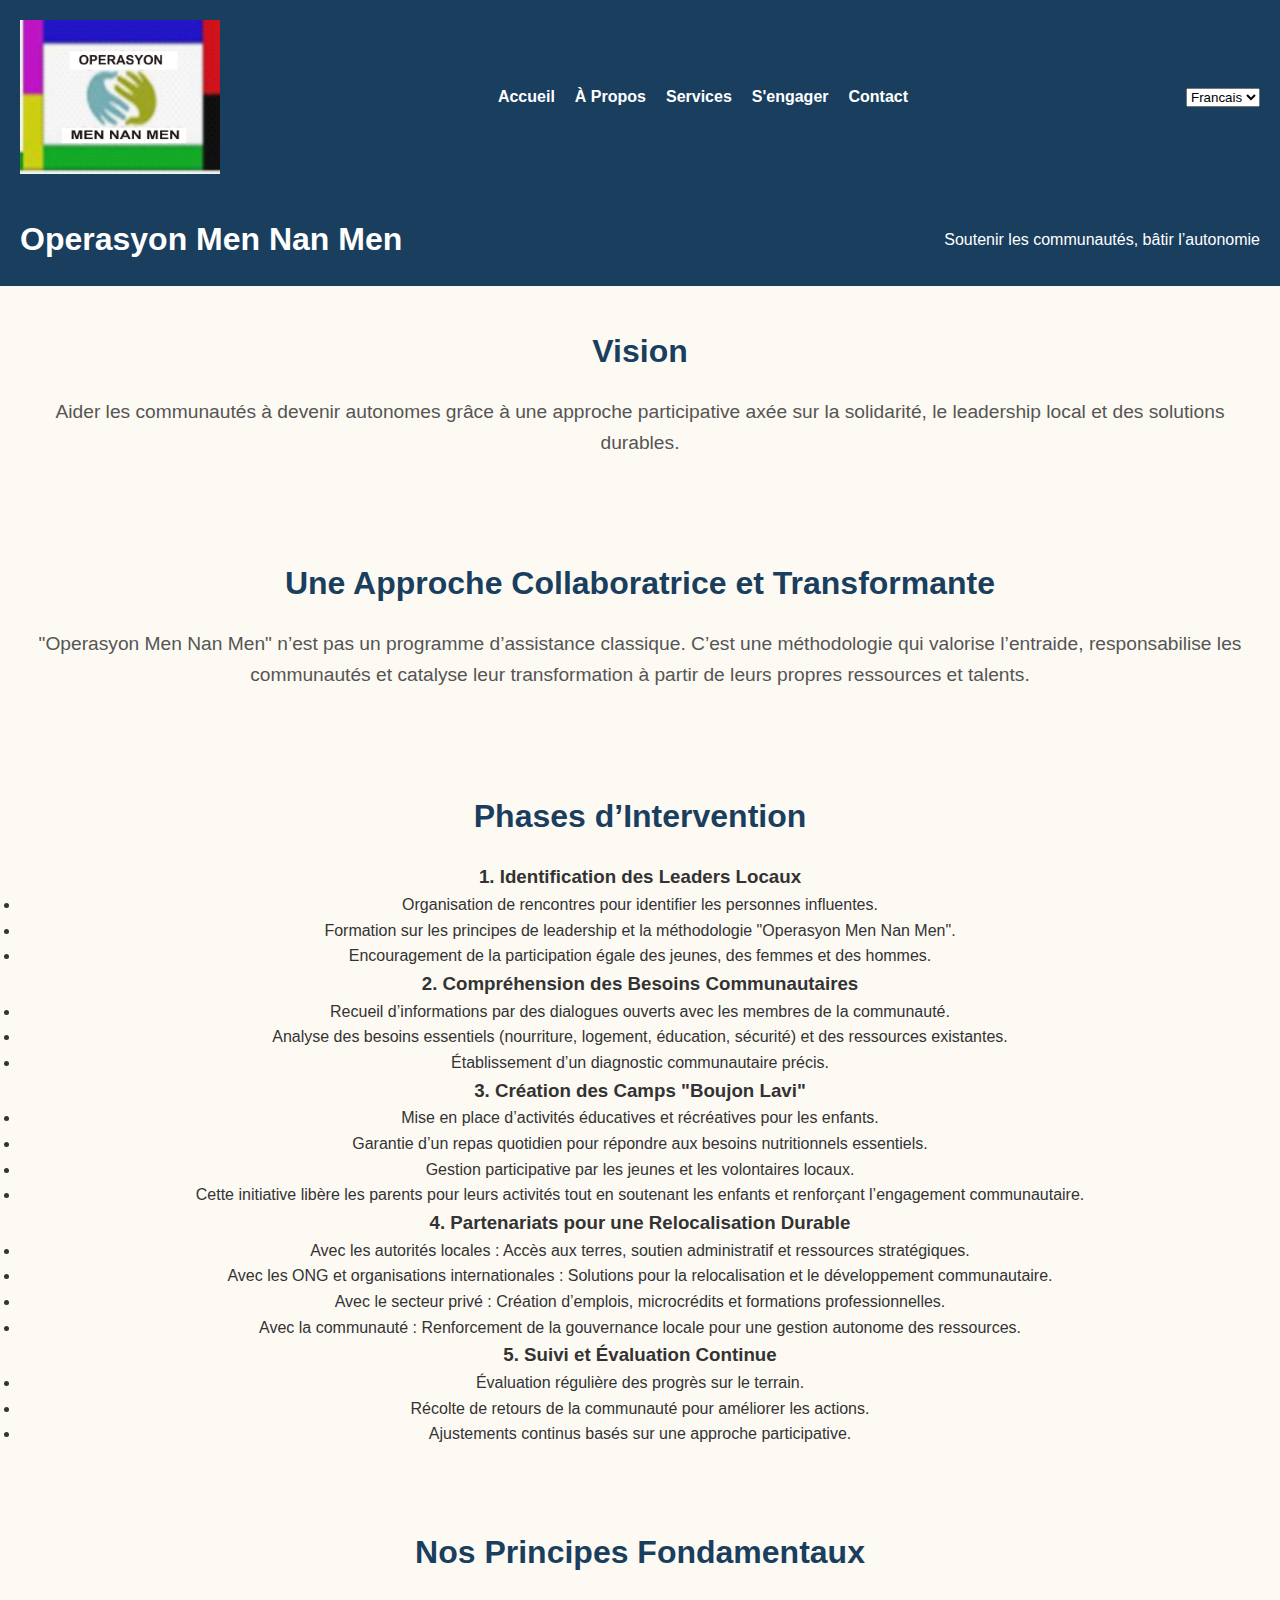
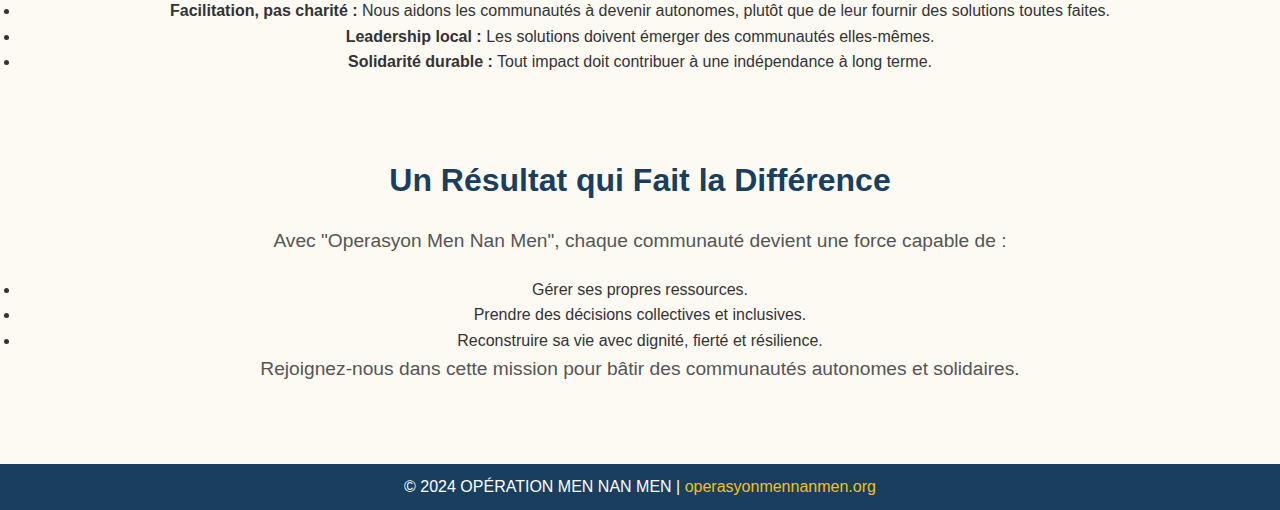
==== about-fr.html @ fc4e5a58 "Add files via upload" ====
<!DOCTYPE html>
<html lang="fr">

<head>
    <meta charset="UTF-8">
    <meta name="viewport" content="width=device-width, initial-scale=1.0">
    <title>À Propos - OPERASYION MEN NAN MEN</title>
    <link rel="stylesheet" href="styles.css">
    <link rel="icon" href="mennanmen_logo_TEXT.png">
</head>

<body>
    <header>
        <img src="LOGO MNM V0.jpg" alt="Logo OPÉRATION MEN NAN MEN">
        <nav>
            <ul>
                <li><a href="index-fr.html">Accueil</a></li>
                <li><a href="about-fr.html">À Propos</a></li>
                <li><a href="services-fr.html">Services</a></li>
                <li><a href="get_involved-fr.html">S'engager</a></li>
                <li><a href="contact-fr.html">Contact</a></li>
            </ul>
        </nav>
 <select id="languageSwitcher">
            <option value="fr" selected>Francais</option>
            <option value="ht">Kreol</option>
        </select>
    </header>

     <header>
        <h1>Operasyon Men Nan Men</h1>
        <p>Soutenir les communautés, bâtir l’autonomie</p>
    </header>

    <section>
        <h2>Vision</h2>
        <p>Aider les communautés à devenir autonomes grâce à une approche participative axée sur la solidarité, le leadership local et des solutions durables.</p>
    </section>

    <section>
        <h2>Une Approche Collaboratrice et Transformante</h2>
        <p>"Operasyon Men Nan Men" n’est pas un programme d’assistance classique. C’est une méthodologie qui valorise l’entraide, responsabilise les communautés et catalyse leur transformation à partir de leurs propres ressources et talents.</p>
    </section>

    <section>
        <h2>Phases d’Intervention</h2>

        <h3>1. Identification des Leaders Locaux</h3>
        <ul>
            <li>Organisation de rencontres pour identifier les personnes influentes.</li>
            <li>Formation sur les principes de leadership et la méthodologie "Operasyon Men Nan Men".</li>
            <li>Encouragement de la participation égale des jeunes, des femmes et des hommes.</li>
        </ul>

        <h3>2. Compréhension des Besoins Communautaires</h3>
        <ul>
            <li>Recueil d’informations par des dialogues ouverts avec les membres de la communauté.</li>
            <li>Analyse des besoins essentiels (nourriture, logement, éducation, sécurité) et des ressources existantes.</li>
            <li>Établissement d’un diagnostic communautaire précis.</li>
        </ul>

        <h3>3. Création des Camps "Boujon Lavi"</h3>
        <ul>
            <li>Mise en place d’activités éducatives et récréatives pour les enfants.</li>
            <li>Garantie d’un repas quotidien pour répondre aux besoins nutritionnels essentiels.</li>
            <li>Gestion participative par les jeunes et les volontaires locaux.</li>
<li>Cette initiative libère les parents pour leurs activités tout en soutenant les enfants et renforçant l’engagement communautaire.</li>
        </ul>

        <h3>4. Partenariats pour une Relocalisation Durable</h3>
        <ul>
            <li>Avec les autorités locales : Accès aux terres, soutien administratif et ressources stratégiques.</li>
            <li>Avec les ONG et organisations internationales : Solutions pour la relocalisation et le développement communautaire.</li>
            <li>Avec le secteur privé : Création d’emplois, microcrédits et formations professionnelles.</li>
            <li>Avec la communauté : Renforcement de la gouvernance locale pour une gestion autonome des ressources.</li>
        </ul>

        <h3>5. Suivi et Évaluation Continue</h3>
        <ul>
            <li>Évaluation régulière des progrès sur le terrain.</li>
            <li>Récolte de retours de la communauté pour améliorer les actions.</li>
            <li>Ajustements continus basés sur une approche participative.</li>
        </ul>
    </section>

    <section class="principles">
        <h2>Nos Principes Fondamentaux</h2>
        <ul>
            <li><strong>Facilitation, pas charité :</strong> Nous aidons les communautés à devenir autonomes, plutôt que de leur fournir des solutions toutes faites.</li>
            <li><strong>Leadership local :</strong> Les solutions doivent émerger des communautés elles-mêmes.</li>
            <li><strong>Solidarité durable :</strong> Tout impact doit contribuer à une indépendance à long terme.</li>
        </ul>
    </section>

    <section class="outcome">
        <h2>Un Résultat qui Fait la Différence</h2>
        <p>Avec "Operasyon Men Nan Men", chaque communauté devient une force capable de :</p>
        <ul>
            <li>Gérer ses propres ressources.</li>
            <li>Prendre des décisions collectives et inclusives.</li>
            <li>Reconstruire sa vie avec dignité, fierté et résilience.</li>
        </ul>
        <p>Rejoignez-nous dans cette mission pour bâtir des communautés autonomes et solidaires.</p>
    </section>

    <footer>
        <p>&copy; 2024 OPÉRATION MEN NAN MEN | <a href="https://operasyonmennanmen.org">operasyonmennanmen.org</a></p>
    </footer>
   <!-- Language Switcher Script -->
    <script>
        document.getElementById('languageSwitcher').addEventListener('change', function () {
            const language = this.value;
            const currentPage = window.location.pathname.split('/').pop();
            const baseName = currentPage.includes('-') ? currentPage.split('-')[0] : currentPage.split('.')[0];
            const newPage = `${baseName}-${language}.html`;
            window.location.href = newPage;
        });
    </script>
</body>

</html>
---- styles.css ----
/* General Reset */
* {
    margin: 0;
    padding: 0;
    box-sizing: border-box;
}

/* Body and Background */
body {
    font-family: Arial, sans-serif;
    line-height: 1.6;
    background-color: #fdfaf3; /* Light gold background for a warm and compassionate feel */
    color: #333;
    margin: 0;
    padding: 0;
}

/* Header Styles */
header {
    background-color: #1a3e5e; /* Deep blue for trust and reliability */
    color: #fff;
    padding: 20px;
    display: flex;
    justify-content: space-between;
    align-items: center;
}

header img {
    width: 200px;
    height: auto;
}

header nav ul {
    list-style: none;
    display: flex;
    gap: 20px;
}

header nav ul li {
    display: inline;
}

header nav ul li a {
    color: #fff;
    text-decoration: none;
    font-weight: bold;
}

header nav ul li a:hover {
    text-decoration: underline;
}

/* Hero Section */
.hero {
    text-align: center;
    padding: 60px 20px;
    background-image: url('banner2.jpg'); /* Add a hero image to enhance visual appeal */
    background-size: cover;
    background-position: center;
    color: #fff;
}

.hero h1 {
    font-size: 2.5em;
    margin-bottom: 10px;
}

.hero p {
    font-size: 1.2em;
    margin-bottom: 20px;
}

.hero .button {
    background-color: #f1c40f; /* Gold for call-to-action buttons */
    color: #333;
    padding: 10px 20px;
    border-radius: 5px;
    text-decoration: none;
    font-weight: bold;
    display: inline-block;
    margin: 10px;
}

.hero .button:hover {
    background-color: #d4a407;
}

/* Section Styles */
section {
    padding: 40px 20px;
    text-align: center;
}

section h2 {
    color: #1a3e5e;
    margin-bottom: 20px;
    font-size: 2em;
}

section p {
    font-size: 1.2em;
    margin-bottom: 20px;
    color: #555;
}

/* Form Styles */
form {
    max-width: 600px;
    margin: 0 auto;
    background: #fff;
    padding: 20px;
    border-radius: 10px;
    box-shadow: 0 2px 5px rgba(0, 0, 0, 0.2);
}

form input,
form textarea {
    width: 100%;
    padding: 10px;
    margin-bottom: 10px;
    border: 1px solid #ddd;
    border-radius: 5px;
}

form button {
    background-color: #1a3e5e;
    color: #fff;
    padding: 10px 20px;
    border: none;
    border-radius: 5px;
    font-size: 1em;
    cursor: pointer;
}

form button:hover {
    background-color: #16324b;
}

/* Footer Styles */
footer {
    background-color: #1a3e5e;
    color: #fff;
    text-align: center;
    padding: 10px 20px;
    margin-top: 20px;
}

footer a {
    color: #f1c40f;
    text-decoration: none;
}

footer a:hover {
    text-decoration: underline;
}

/* Responsive Design */
@media (max-width: 768px) {
    header nav ul {
        flex-direction: column;
        gap: 10px;
    }

    .hero h1 {
        font-size: 2em;
    }

    section h2 {
        font-size: 1.8em;
    }
}
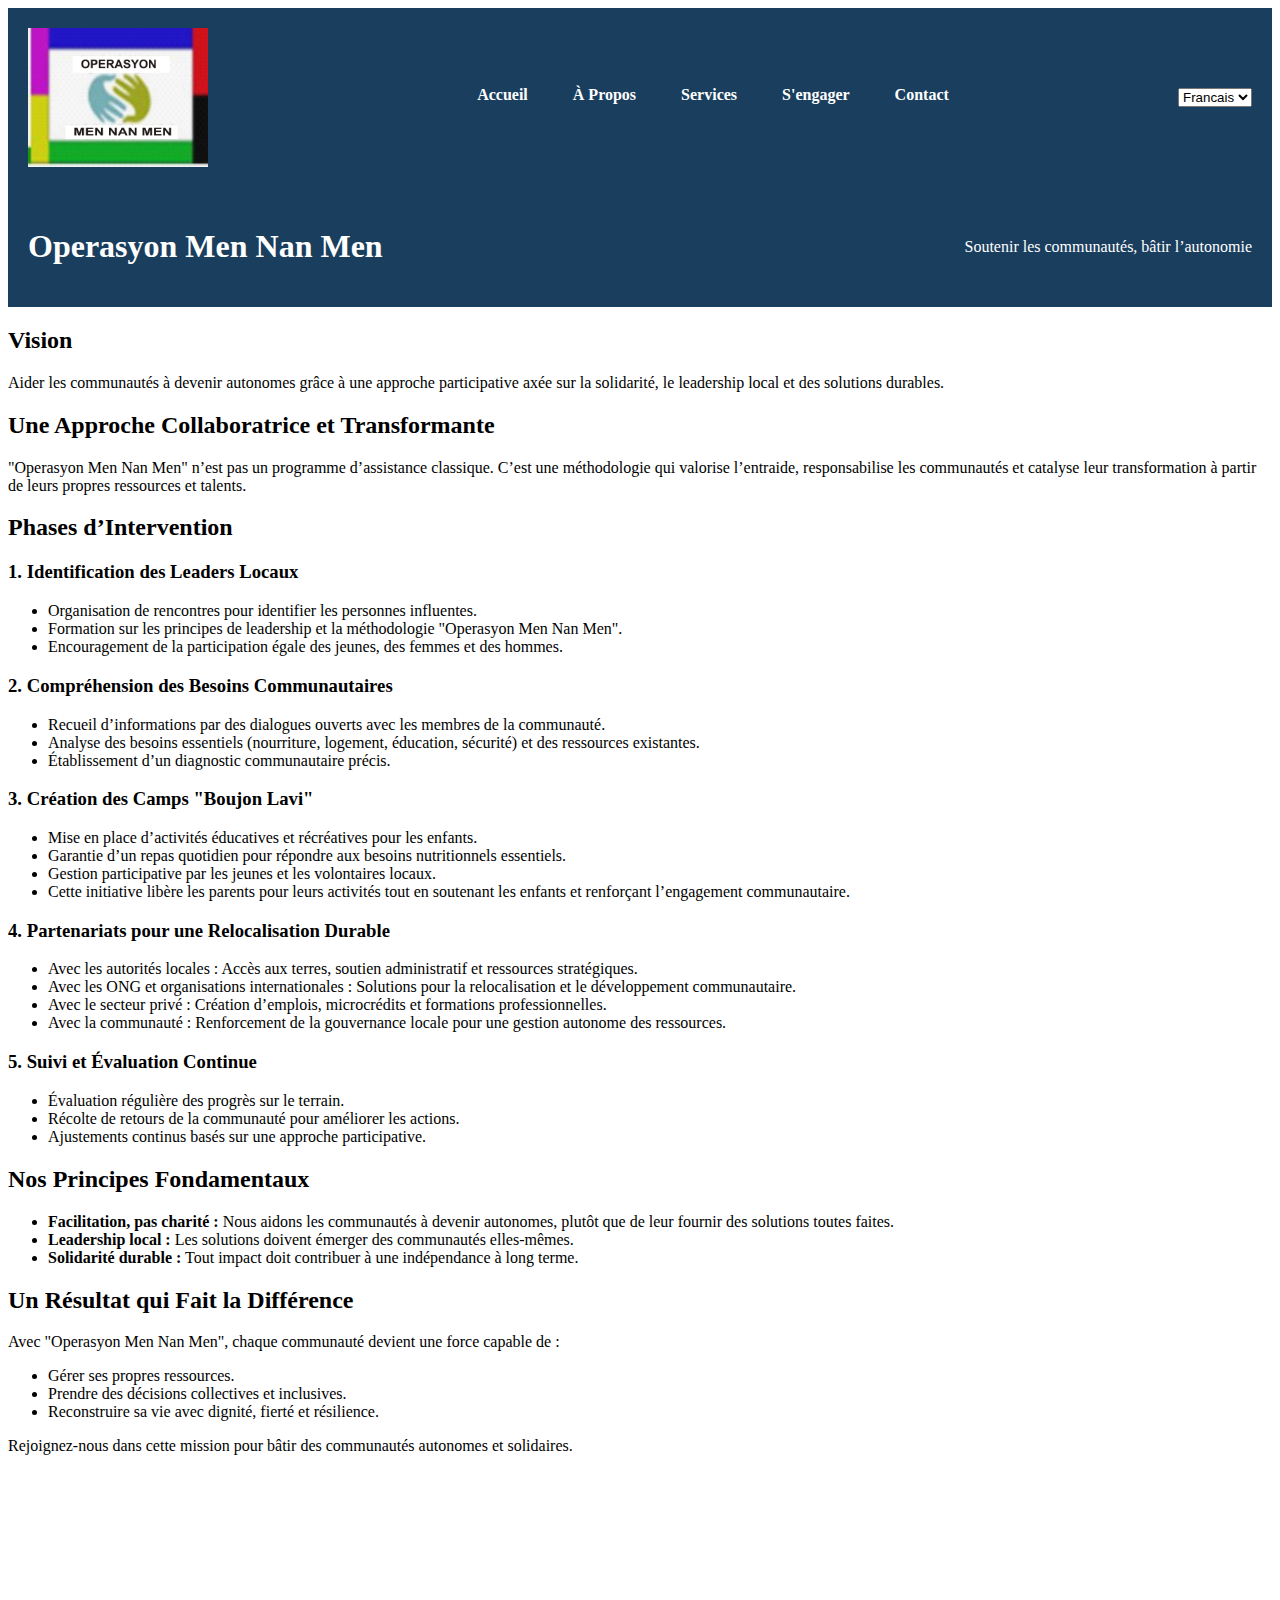
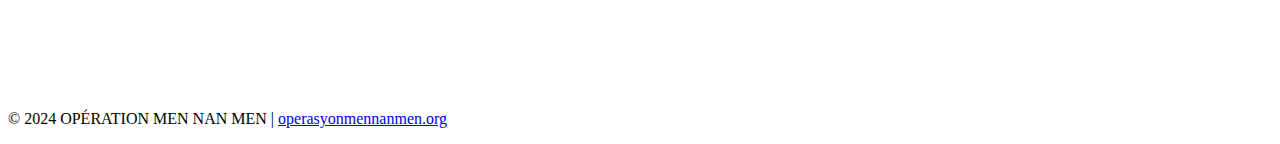
==== commit 1d7d1def: "Add files via upload" ====
--- a/about-fr.html
+++ b/about-fr.html
@@ -102,7 +102,7 @@
         </ul>
         <p>Rejoignez-nous dans cette mission pour bâtir des communautés autonomes et solidaires.</p>
     </section>
-
+<iframe width="391" height="219" src="https://www.youtube.com/embed/V95FBLhK2yg" title="8 juin 2024" frameborder="0" allow="accelerometer; autoplay; clipboard-write; encrypted-media; gyroscope; picture-in-picture; web-share" referrerpolicy="strict-origin-when-cross-origin" allowfullscreen></iframe>
     <footer>
         <p>&copy; 2024 OPÉRATION MEN NAN MEN | <a href="https://operasyonmennanmen.org">operasyonmennanmen.org</a></p>
     </footer>
--- a/styles.css
+++ b/styles.css
@@ -1,20 +1,3 @@
-/* General Reset */
-* {
-    margin: 0;
-    padding: 0;
-    box-sizing: border-box;
-}
-
-/* Body and Background */
-body {
-    font-family: Arial, sans-serif;
-    line-height: 1.6;
-    background-color: #fdfaf3; /* Light gold background for a warm and compassionate feel */
-    color: #333;
-    margin: 0;
-    padding: 0;
-}
-
 /* Header Styles */
 header {
     background-color: #1a3e5e; /* Deep blue for trust and reliability */
@@ -23,149 +6,56 @@
     display: flex;
     justify-content: space-between;
     align-items: center;
+    flex-wrap: wrap; /* Allow wrapping for smaller screens */
 }
 
 header img {
-    width: 200px;
+    width: 180px;
     height: auto;
 }
 
 header nav ul {
     list-style: none;
     display: flex;
-    gap: 20px;
+    gap: 15px;
+    flex-wrap: wrap; /* Wrap navigation items on smaller screens */
+    justify-content: center; /* Center items for a balanced layout */
+    margin-top: 10px; /* Add spacing between logo and menu */
 }
 
 header nav ul li {
-    display: inline;
+    display: block;
 }
 
 header nav ul li a {
     color: #fff;
     text-decoration: none;
     font-weight: bold;
+    padding: 10px 15px; /* Add padding for better touch usability */
+    border-radius: 5px; /* Optional: Rounded corners */
+    transition: background-color 0.3s ease;
 }
 
 header nav ul li a:hover {
-    text-decoration: underline;
+    background-color: #f1c40f; /* Highlight on hover */
 }
 
-/* Hero Section */
-.hero {
-    text-align: center;
-    padding: 60px 20px;
-    background-image: url('banner2.jpg'); /* Add a hero image to enhance visual appeal */
-    background-size: cover;
-    background-position: center;
-    color: #fff;
-}
-
-.hero h1 {
-    font-size: 2.5em;
-    margin-bottom: 10px;
-}
-
-.hero p {
-    font-size: 1.2em;
-    margin-bottom: 20px;
-}
-
-.hero .button {
-    background-color: #f1c40f; /* Gold for call-to-action buttons */
-    color: #333;
-    padding: 10px 20px;
-    border-radius: 5px;
-    text-decoration: none;
-    font-weight: bold;
-    display: inline-block;
-    margin: 10px;
-}
-
-.hero .button:hover {
-    background-color: #d4a407;
-}
-
-/* Section Styles */
-section {
-    padding: 40px 20px;
-    text-align: center;
-}
-
-section h2 {
-    color: #1a3e5e;
-    margin-bottom: 20px;
-    font-size: 2em;
-}
-
-section p {
-    font-size: 1.2em;
-    margin-bottom: 20px;
-    color: #555;
-}
-
-/* Form Styles */
-form {
-    max-width: 600px;
-    margin: 0 auto;
-    background: #fff;
-    padding: 20px;
-    border-radius: 10px;
-    box-shadow: 0 2px 5px rgba(0, 0, 0, 0.2);
-}
-
-form input,
-form textarea {
-    width: 100%;
-    padding: 10px;
-    margin-bottom: 10px;
-    border: 1px solid #ddd;
-    border-radius: 5px;
-}
-
-form button {
-    background-color: #1a3e5e;
-    color: #fff;
-    padding: 10px 20px;
-    border: none;
-    border-radius: 5px;
-    font-size: 1em;
-    cursor: pointer;
-}
-
-form button:hover {
-    background-color: #16324b;
-}
-
-/* Footer Styles */
-footer {
-    background-color: #1a3e5e;
-    color: #fff;
-    text-align: center;
-    padding: 10px 20px;
-    margin-top: 20px;
-}
-
-footer a {
-    color: #f1c40f;
-    text-decoration: none;
-}
-
-footer a:hover {
-    text-decoration: underline;
-}
-
-/* Responsive Design */
+/* Responsive Navigation for Mobile Devices */
 @media (max-width: 768px) {
-    header nav ul {
-        flex-direction: column;
-        gap: 10px;
+    header {
+        flex-direction: column; /* Stack elements vertically */
+        align-items: flex-start; /* Align items to the left */
     }
 
-    .hero h1 {
-        font-size: 2em;
+    header nav ul {
+        width: 100%; /* Take full width */
+        justify-content: space-between; /* Spread buttons across the width */
+        gap: 10px; /* Adjust gap for smaller screens */
     }
 
-    section h2 {
-        font-size: 1.8em;
+    header nav ul li a {
+        padding: 15px 10px; /* Larger touch area for mobile */
+        text-align: center; /* Center-align text */
+        width: 100%; /* Full-width buttons for better readability */
     }
 }
